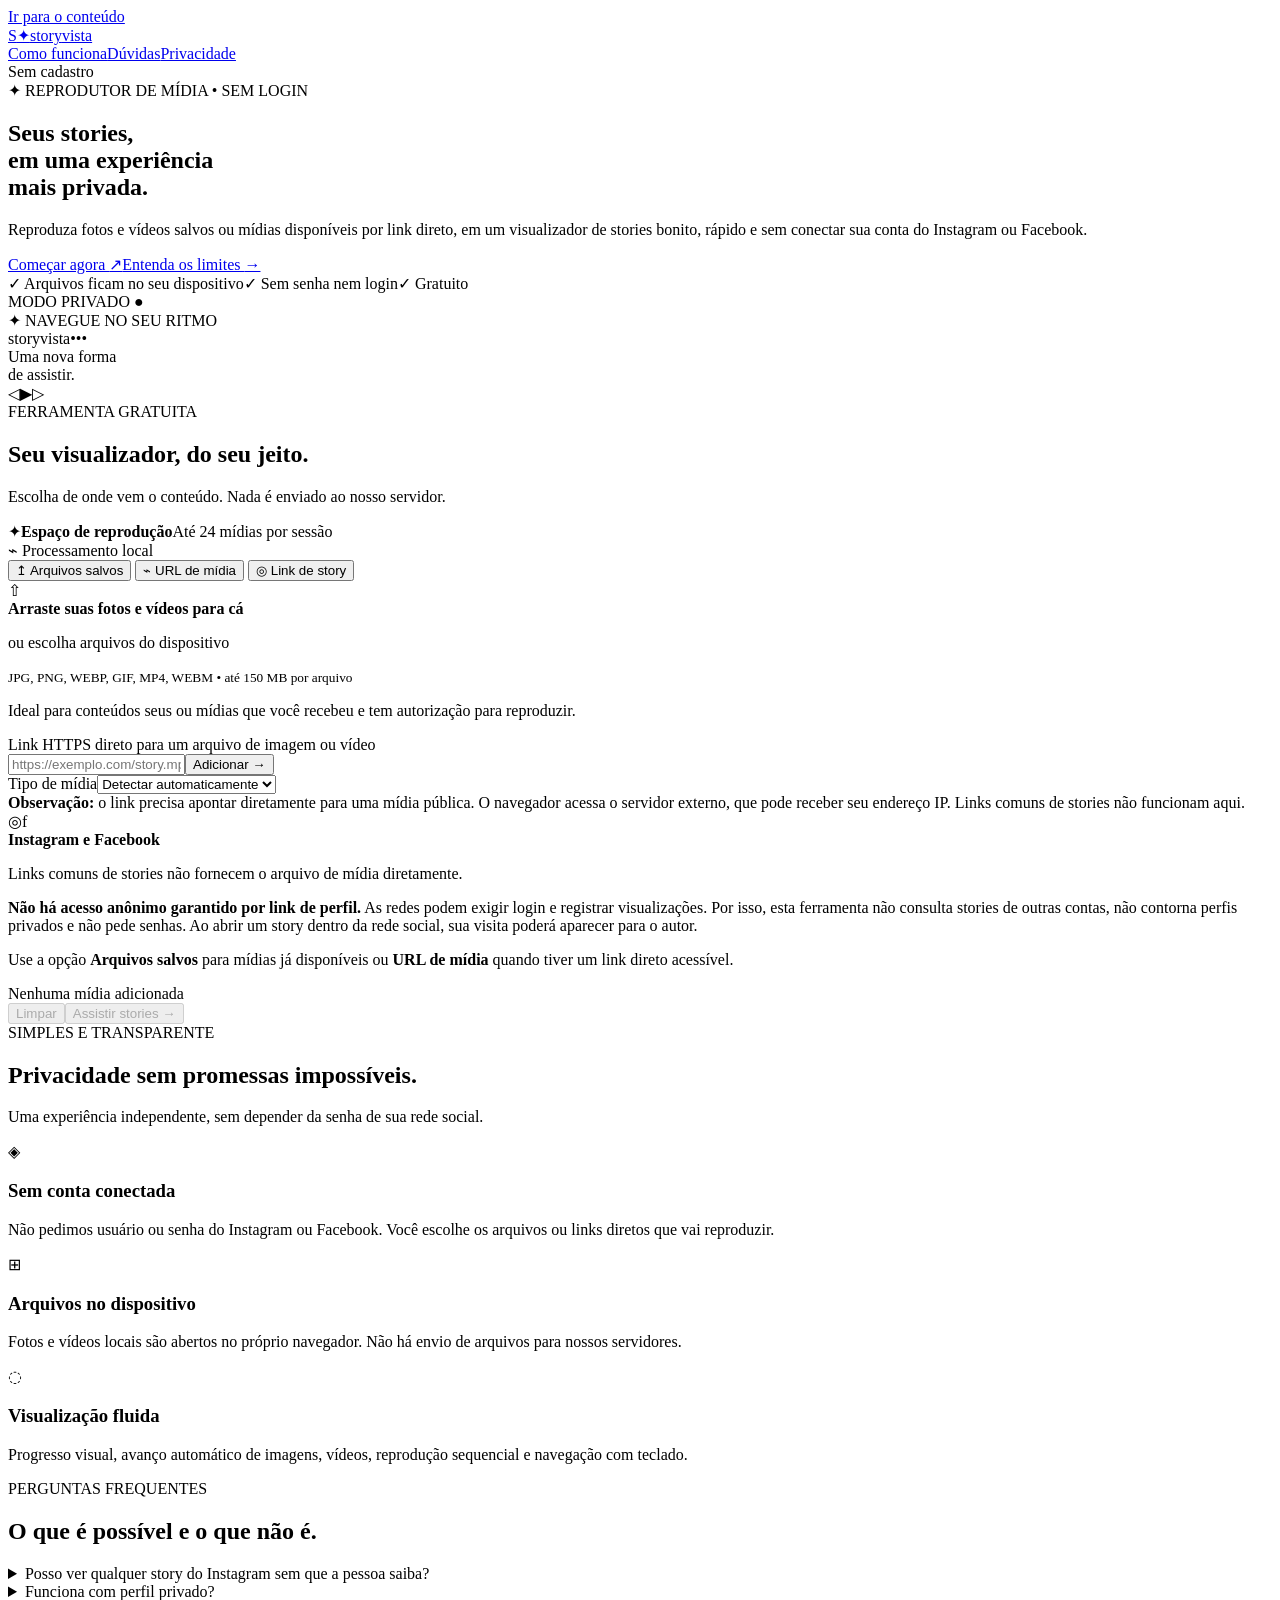
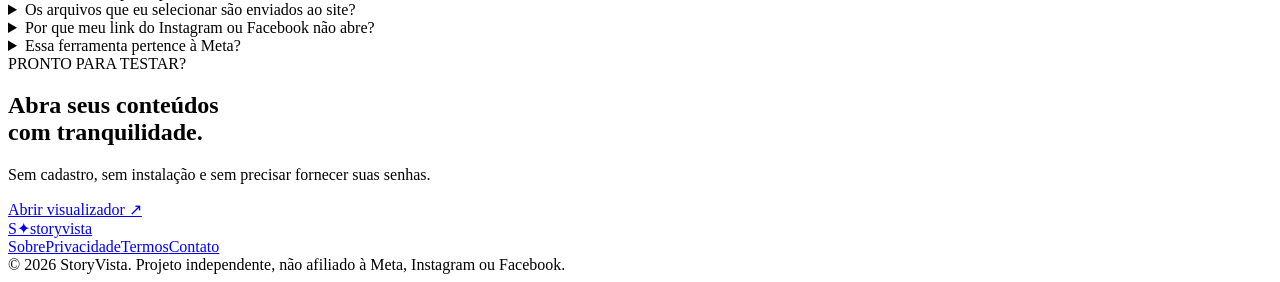
==== story-site/index.html @ d555f8d8 "Create StoryVista privacy-first media viewer landing and UI" ====
<!doctype html>
<html lang="pt-BR">
<head>
<meta charset="utf-8">
<meta name="viewport" content="width=device-width,initial-scale=1">
<meta name="theme-color" content="#101527">
<meta name="description" content="StoryVista: reproduza fotos e vídeos de stories que você tem permissão para acessar. Sem login, sem upload de arquivos ao servidor. Entenda os limites da privacidade nas redes sociais.">
<meta property="og:type" content="website">
<meta property="og:title" content="StoryVista — Visualizador privado de mídias">
<meta property="og:description" content="Abra arquivos e URLs diretas de mídia de stories, sem criar uma conta.">
<meta property="og:url" content="https://storyvista.onrender.com/">
<link rel="canonical" href="https://storyvista.onrender.com/">
<title>StoryVista — Visualizador privado de stories em fotos e vídeos</title>
<link rel="icon" href="/favicon.svg" type="image/svg+xml">
<link rel="stylesheet" href="/assets/styles.css">
</head>
<body>
<a class="skip-link" href="#principal">Ir para o conteúdo</a>
<header class="header"><div class="container nav">
<a class="brand" href="/" aria-label="StoryVista página inicial"><span class="brand-symbol">S<span class="spark">✦</span></span><span>story<span class="brand-accent">vista</span></span></a>
<nav class="nav-links" aria-label="Menu principal"><a href="#como-funciona">Como funciona</a><a href="#perguntas">Dúvidas</a><a href="/privacidade/">Privacidade</a></nav>
<span class="header-tag"><span class="status-dot"></span> Sem cadastro</span>
</div></header>
<main id="principal">
<section class="hero"><div class="container hero-grid">
<div class="hero-copy">
<div class="eyebrow"><span class="eyebrow-icon">✦</span> REPRODUTOR DE MÍDIA • SEM LOGIN</div>
<h1>Seus stories,<br><span class="gradient-text">em uma experiência</span><br>mais privada.</h1>
<p>Reproduza fotos e vídeos salvos ou mídias disponíveis por link direto, em um visualizador de stories bonito, rápido e sem conectar sua conta do Instagram ou Facebook.</p>
<div class="hero-buttons"><a class="btn btn-primary" href="#visualizador">Começar agora <span aria-hidden="true">↗</span></a><a class="btn btn-subtle" href="#como-funciona">Entenda os limites <span aria-hidden="true">→</span></a></div>
<div class="hero-trust"><span>✓ Arquivos ficam no seu dispositivo</span><span>✓ Sem senha nem login</span><span>✓ Gratuito</span></div>
</div>
<div class="hero-art" aria-hidden="true">
<div class="orbit orbit-one"></div><div class="orbit orbit-two"></div>
<div class="art-label one">MODO PRIVADO <span>●</span></div><div class="art-label two"><span>✦</span> NAVEGUE NO SEU RITMO</div>
<div class="mock-phone"><div class="mock-top"><span>storyvista</span><span>•••</span></div><div class="mock-progress"><i></i><i></i><i></i></div><div class="mock-image"><div class="floating-orb"></div><div class="mock-sun"></div><div class="mock-mountain first"></div><div class="mock-mountain second"></div><div class="mock-caption">Uma nova forma<br>de assistir.</div></div><div class="mock-bottom"><span>◁</span><span>▶</span><span>▷</span></div></div>
</div>
</div></section>
<section class="widget-section" id="visualizador"><div class="container">
<div class="section-heading"><span class="overline">FERRAMENTA GRATUITA</span><h2>Seu visualizador, do seu jeito.</h2><p>Escolha de onde vem o conteúdo. Nada é enviado ao nosso servidor.</p></div>
<div class="workspace">
<div class="workspace-heading"><div><span class="workspace-icon">✦</span><strong>Espaço de reprodução</strong><span class="workspace-sub">Até 24 mídias por sessão</span></div><span class="secure-label">⌁ Processamento local</span></div>
<div class="mode-tabs" role="tablist" aria-label="Fonte do conteúdo">
<button class="mode-tab active" role="tab" aria-selected="true" data-tab="arquivo" id="tab-arquivo">↥ <span>Arquivos salvos</span></button>
<button class="mode-tab" role="tab" aria-selected="false" data-tab="link" id="tab-link">⌁ <span>URL de mídia</span></button>
<button class="mode-tab" role="tab" aria-selected="false" data-tab="story" id="tab-story">◎ <span>Link de story</span></button>
</div>
<div class="panel" id="panel-arquivo" role="tabpanel" aria-labelledby="tab-arquivo">
<div class="dropzone" id="dropzone" tabindex="0" role="button" aria-label="Selecionar mídias do dispositivo">
<div class="upload-icon">⇧</div><strong>Arraste suas fotos e vídeos para cá</strong><p>ou <span class="inline-link">escolha arquivos do dispositivo</span></p><small>JPG, PNG, WEBP, GIF, MP4, WEBM • até 150 MB por arquivo</small>
<input id="file-input" type="file" accept="image/jpeg,image/png,image/webp,image/gif,video/mp4,video/webm,video/quicktime" multiple hidden>
</div>
<p class="helper">Ideal para conteúdos seus ou mídias que você recebeu e tem autorização para reproduzir.</p>
</div>
<div class="panel hidden" id="panel-link" role="tabpanel" aria-labelledby="tab-link">
<label class="input-label" for="media-url">Link HTTPS direto para um arquivo de imagem ou vídeo</label>
<div class="input-row"><input id="media-url" inputmode="url" autocomplete="url" placeholder="https://exemplo.com/story.mp4"><button id="add-url" class="btn btn-primary" type="button">Adicionar →</button></div>
<div class="field-row"><label for="media-kind">Tipo de mídia</label><select id="media-kind"><option value="auto">Detectar automaticamente</option><option value="image">Imagem</option><option value="video">Vídeo</option></select></div>
<div class="notice light"><strong>Observação:</strong> o link precisa apontar diretamente para uma mídia pública. O navegador acessa o servidor externo, que pode receber seu endereço IP. Links comuns de stories não funcionam aqui.</div>
</div>
<div class="panel hidden" id="panel-story" role="tabpanel" aria-labelledby="tab-story">
<div class="platforms"><span class="platform-bubble">◎</span><span class="platform-bubble">f</span><div><strong>Instagram e Facebook</strong><p>Links comuns de stories não fornecem o arquivo de mídia diretamente.</p></div></div>
<div class="notice warning"><strong>Não há acesso anônimo garantido por link de perfil.</strong> As redes podem exigir login e registrar visualizações. Por isso, esta ferramenta não consulta stories de outras contas, não contorna perfis privados e não pede senhas. Ao abrir um story dentro da rede social, sua visita poderá aparecer para o autor.</div>
<p class="helper">Use a opção <strong>Arquivos salvos</strong> para mídias já disponíveis ou <strong>URL de mídia</strong> quando tiver um link direto acessível.</p>
</div>
<div class="workspace-bottom"><div class="workspace-status"><span class="status-dot"></span> <span id="item-count" aria-live="polite">Nenhuma mídia adicionada</span></div><div class="workspace-actions"><button id="clear-items" class="text-btn" type="button" disabled>Limpar</button><button id="open-viewer" class="btn btn-primary" type="button" disabled>Assistir stories <span>→</span></button></div></div>
<div id="message" class="message hidden" role="status" aria-live="polite"></div>
<div id="media-list" class="media-list" aria-label="Itens adicionados"></div>
</div>
</div></section>
<section class="features" id="como-funciona"><div class="container">
<div class="section-heading left"><span class="overline">SIMPLES E TRANSPARENTE</span><h2>Privacidade sem promessas impossíveis.</h2><p>Uma experiência independente, sem depender da senha de sua rede social.</p></div>
<div class="feature-grid"><article class="feature-card"><div class="feature-icon violet">◈</div><h3>Sem conta conectada</h3><p>Não pedimos usuário ou senha do Instagram ou Facebook. Você escolhe os arquivos ou links diretos que vai reproduzir.</p></article>
<article class="feature-card"><div class="feature-icon turquoise">⊞</div><h3>Arquivos no dispositivo</h3><p>Fotos e vídeos locais são abertos no próprio navegador. Não há envio de arquivos para nossos servidores.</p></article>
<article class="feature-card"><div class="feature-icon amber">◌</div><h3>Visualização fluida</h3><p>Progresso visual, avanço automático de imagens, vídeos, reprodução sequencial e navegação com teclado.</p></article>
</div></div></section>
<section class="faq" id="perguntas"><div class="container"><div class="section-heading"><span class="overline">PERGUNTAS FREQUENTES</span><h2>O que é possível e o que não é.</h2></div><div class="faq-list">
<details><summary>Posso ver qualquer story do Instagram sem que a pessoa saiba?</summary><p>Não. A ferramenta não busca stories por nome de usuário e não consegue impedir que Instagram ou Facebook registrem uma visualização feita nas próprias plataformas. Só reproduz arquivos que você já possui ou URLs diretas acessíveis.</p></details>
<details><summary>Funciona com perfil privado?</summary><p>Não. Não acessamos perfis privados, conteúdo restrito, login de terceiros ou mídias que você não tem autorização para acessar.</p></details>
<details><summary>Os arquivos que eu selecionar são enviados ao site?</summary><p>Não. Arquivos selecionados do dispositivo são reproduzidos localmente. Já links remotos exigem uma conexão com o servidor que hospeda a mídia, que pode registrar sua conexão.</p></details>
<details><summary>Por que meu link do Instagram ou Facebook não abre?</summary><p>Porque um URL de story não é um URL direto de imagem ou vídeo. As redes sociais controlam a sessão, a privacidade e o acesso aos stories.</p></details>
<details><summary>Essa ferramenta pertence à Meta?</summary><p>Não. StoryVista é independente, sem vínculo, endosso ou integração oficial com Instagram, Facebook ou Meta.</p></details>
</div></div></section>
<section class="closing"><div class="container closing-inner"><div><span class="overline">PRONTO PARA TESTAR?</span><h2>Abra seus conteúdos<br>com tranquilidade.</h2><p>Sem cadastro, sem instalação e sem precisar fornecer suas senhas.</p></div><a class="btn btn-white" href="#visualizador">Abrir visualizador ↗</a></div></section>
</main>
<footer><div class="container footer-top"><a class="brand" href="/"><span class="brand-symbol">S<span class="spark">✦</span></span><span>story<span class="brand-accent">vista</span></span></a><nav aria-label="Links institucionais"><a href="/sobre/">Sobre</a><a href="/privacidade/">Privacidade</a><a href="/termos/">Termos</a><a href="https://github.com/isaacdelimacorreia-glitch/ferramenta-clara/issues" target="_blank" rel="noopener noreferrer">Contato</a></nav></div><div class="container footer-bottom">© 2026 StoryVista. Projeto independente, não afiliado à Meta, Instagram ou Facebook.</div></footer>
<dialog id="player" aria-label="Visualizador de mídias"><div class="player-shell"><div class="story-bars" id="story-bars"></div><div class="player-header"><span class="player-avatar">S</span><div><strong>storyvista</strong><span id="player-label">Seu conteúdo</span></div><button id="close-player" aria-label="Fechar visualizador">×</button></div><div class="player-stage" id="player-stage"><div id="player-content"></div><button class="tapzone previous" id="previous" aria-label="Anterior"></button><button class="tapzone next" id="next" aria-label="Próximo"></button></div><div class="player-footer"><button id="player-back" aria-label="Voltar">←</button><span id="player-position">1 de 1</span><button id="player-next" aria-label="Avançar">→</button></div></div></dialog>
<script src="/assets/app.js" defer></script>
</body></html>
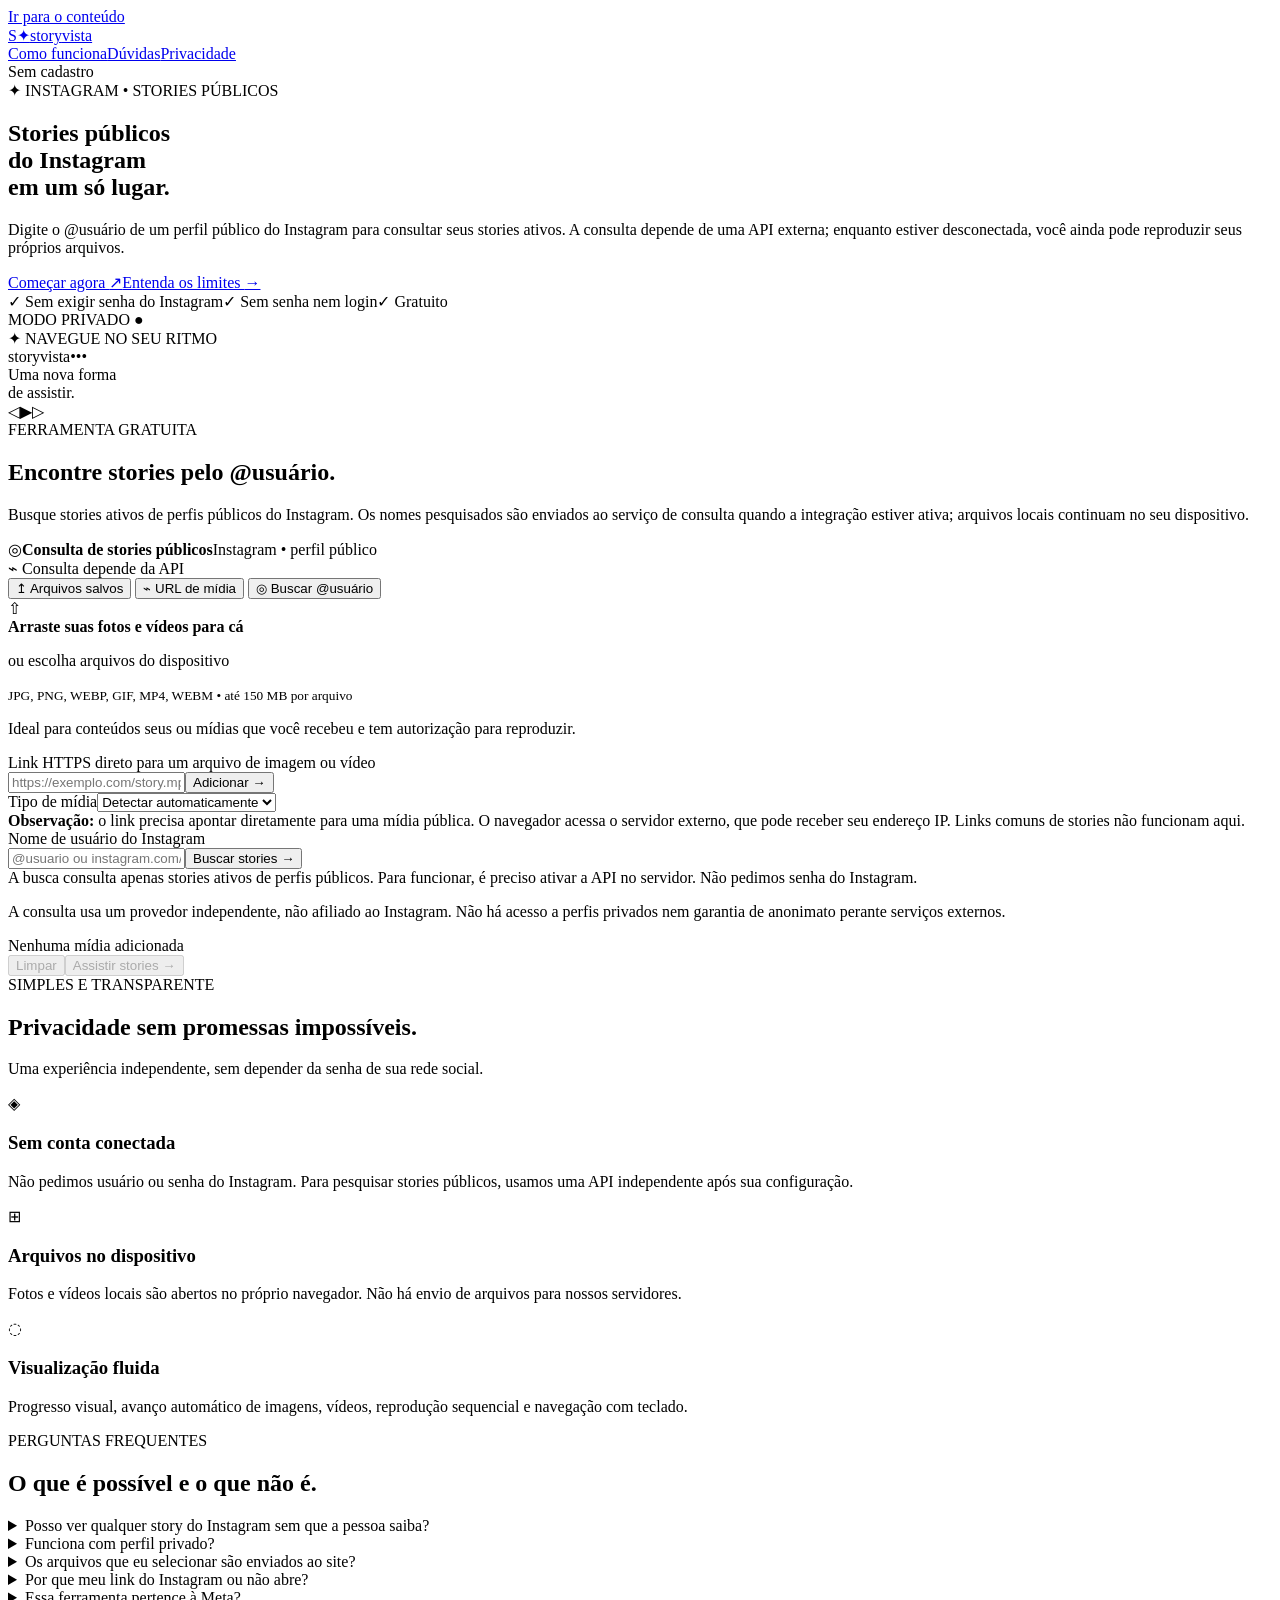
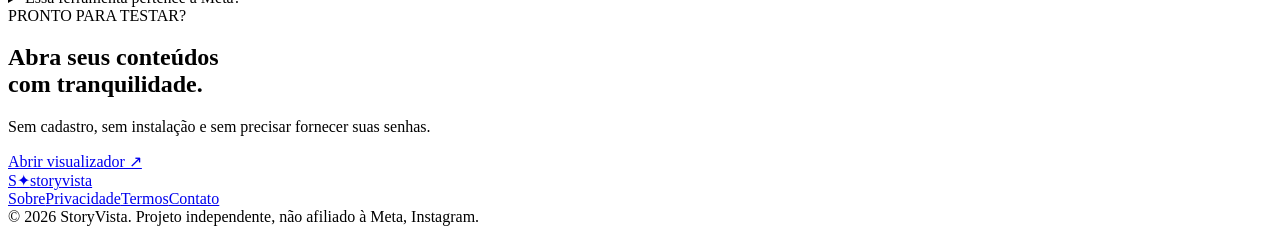
==== commit e4ac22e3: "Instagram only UI with profile search and no Facebook mentions" ====
--- a/story-site/index.html
+++ b/story-site/index.html
@@ -1,16 +1,16 @@
 <!doctype html>
 <html lang="pt-BR">
 <head>
-<meta charset="utf-8">
+<meta charset="utf-8"><meta name="referrer" content="no-referrer">
 <meta name="viewport" content="width=device-width,initial-scale=1">
 <meta name="theme-color" content="#101527">
-<meta name="description" content="StoryVista: reproduza fotos e vídeos de stories que você tem permissão para acessar. Sem login, sem upload de arquivos ao servidor. Entenda os limites da privacidade nas redes sociais.">
+<meta name="description" content="StoryVista: consulte stories ativos de perfis públicos do Instagram quando a integração estiver conectada, ou abra seus arquivos e links diretos. Sem senha do Instagram.">
 <meta property="og:type" content="website">
-<meta property="og:title" content="StoryVista — Visualizador privado de mídias">
-<meta property="og:description" content="Abra arquivos e URLs diretas de mídia de stories, sem criar uma conta.">
-<meta property="og:url" content="https://storyvista.onrender.com/">
-<link rel="canonical" href="https://storyvista.onrender.com/">
-<title>StoryVista — Visualizador privado de stories em fotos e vídeos</title>
+<meta property="og:title" content="StoryVista — Stories públicos do Instagram">
+<meta property="og:description" content="Busque por @usuário público do Instagram quando a API estiver ativa ou reproduza seus arquivos locais.">
+<meta property="og:url" content="https://storyvista-r8ex.onrender.com/">
+<link rel="canonical" href="https://storyvista-r8ex.onrender.com/">
+<title>StoryVista — Stories públicos do Instagram por usuário</title>
 <link rel="icon" href="/favicon.svg" type="image/svg+xml">
 <link rel="stylesheet" href="/assets/styles.css">
 </head>
@@ -24,11 +24,11 @@
 <main id="principal">
 <section class="hero"><div class="container hero-grid">
 <div class="hero-copy">
-<div class="eyebrow"><span class="eyebrow-icon">✦</span> REPRODUTOR DE MÍDIA • SEM LOGIN</div>
-<h1>Seus stories,<br><span class="gradient-text">em uma experiência</span><br>mais privada.</h1>
-<p>Reproduza fotos e vídeos salvos ou mídias disponíveis por link direto, em um visualizador de stories bonito, rápido e sem conectar sua conta do Instagram ou Facebook.</p>
+<div class="eyebrow"><span class="eyebrow-icon">✦</span> INSTAGRAM • STORIES PÚBLICOS</div>
+<h1>Stories públicos<br><span class="gradient-text">do Instagram</span><br>em um só lugar.</h1>
+<p>Digite o @usuário de um perfil público do Instagram para consultar seus stories ativos. A consulta depende de uma API externa; enquanto estiver desconectada, você ainda pode reproduzir seus próprios arquivos.</p>
 <div class="hero-buttons"><a class="btn btn-primary" href="#visualizador">Começar agora <span aria-hidden="true">↗</span></a><a class="btn btn-subtle" href="#como-funciona">Entenda os limites <span aria-hidden="true">→</span></a></div>
-<div class="hero-trust"><span>✓ Arquivos ficam no seu dispositivo</span><span>✓ Sem senha nem login</span><span>✓ Gratuito</span></div>
+<div class="hero-trust"><span>✓ Sem exigir senha do Instagram</span><span>✓ Sem senha nem login</span><span>✓ Gratuito</span></div>
 </div>
 <div class="hero-art" aria-hidden="true">
 <div class="orbit orbit-one"></div><div class="orbit orbit-two"></div>
@@ -37,15 +37,15 @@
 </div>
 </div></section>
 <section class="widget-section" id="visualizador"><div class="container">
-<div class="section-heading"><span class="overline">FERRAMENTA GRATUITA</span><h2>Seu visualizador, do seu jeito.</h2><p>Escolha de onde vem o conteúdo. Nada é enviado ao nosso servidor.</p></div>
+<div class="section-heading"><span class="overline">FERRAMENTA GRATUITA</span><h2>Encontre stories pelo @usuário.</h2><p>Busque stories ativos de perfis públicos do Instagram. Os nomes pesquisados são enviados ao serviço de consulta quando a integração estiver ativa; arquivos locais continuam no seu dispositivo.</p></div>
 <div class="workspace">
-<div class="workspace-heading"><div><span class="workspace-icon">✦</span><strong>Espaço de reprodução</strong><span class="workspace-sub">Até 24 mídias por sessão</span></div><span class="secure-label">⌁ Processamento local</span></div>
+<div class="workspace-heading"><div><span class="workspace-icon">◎</span><strong>Consulta de stories públicos</strong><span class="workspace-sub">Instagram • perfil público</span></div><span class="secure-label">⌁ Consulta depende da API</span></div>
 <div class="mode-tabs" role="tablist" aria-label="Fonte do conteúdo">
-<button class="mode-tab active" role="tab" aria-selected="true" data-tab="arquivo" id="tab-arquivo">↥ <span>Arquivos salvos</span></button>
+<button class="mode-tab" role="tab" aria-selected="false" data-tab="arquivo" id="tab-arquivo">↥ <span>Arquivos salvos</span></button>
 <button class="mode-tab" role="tab" aria-selected="false" data-tab="link" id="tab-link">⌁ <span>URL de mídia</span></button>
-<button class="mode-tab" role="tab" aria-selected="false" data-tab="story" id="tab-story">◎ <span>Link de story</span></button>
+<button class="mode-tab active" role="tab" aria-selected="true" data-tab="story" id="tab-story">◎ <span>Buscar @usuário</span></button>
 </div>
-<div class="panel" id="panel-arquivo" role="tabpanel" aria-labelledby="tab-arquivo">
+<div class="panel hidden" id="panel-arquivo" role="tabpanel" aria-labelledby="tab-arquivo">
 <div class="dropzone" id="dropzone" tabindex="0" role="button" aria-label="Selecionar mídias do dispositivo">
 <div class="upload-icon">⇧</div><strong>Arraste suas fotos e vídeos para cá</strong><p>ou <span class="inline-link">escolha arquivos do dispositivo</span></p><small>JPG, PNG, WEBP, GIF, MP4, WEBM • até 150 MB por arquivo</small>
 <input id="file-input" type="file" accept="image/jpeg,image/png,image/webp,image/gif,video/mp4,video/webm,video/quicktime" multiple hidden>
@@ -58,10 +58,14 @@
 <div class="field-row"><label for="media-kind">Tipo de mídia</label><select id="media-kind"><option value="auto">Detectar automaticamente</option><option value="image">Imagem</option><option value="video">Vídeo</option></select></div>
 <div class="notice light"><strong>Observação:</strong> o link precisa apontar diretamente para uma mídia pública. O navegador acessa o servidor externo, que pode receber seu endereço IP. Links comuns de stories não funcionam aqui.</div>
 </div>
-<div class="panel hidden" id="panel-story" role="tabpanel" aria-labelledby="tab-story">
-<div class="platforms"><span class="platform-bubble">◎</span><span class="platform-bubble">f</span><div><strong>Instagram e Facebook</strong><p>Links comuns de stories não fornecem o arquivo de mídia diretamente.</p></div></div>
-<div class="notice warning"><strong>Não há acesso anônimo garantido por link de perfil.</strong> As redes podem exigir login e registrar visualizações. Por isso, esta ferramenta não consulta stories de outras contas, não contorna perfis privados e não pede senhas. Ao abrir um story dentro da rede social, sua visita poderá aparecer para o autor.</div>
-<p class="helper">Use a opção <strong>Arquivos salvos</strong> para mídias já disponíveis ou <strong>URL de mídia</strong> quando tiver um link direto acessível.</p>
+<div class="panel" id="panel-story" role="tabpanel" aria-labelledby="tab-story">
+<form id="ig-form" autocomplete="off">
+  <label class="input-label" for="ig-username">Nome de usuário do Instagram</label>
+  <div class="input-row"><input id="ig-username" name="username" inputmode="text" autocomplete="off" autocapitalize="none" spellcheck="false" placeholder="@usuario ou instagram.com/usuario" maxlength="120" required><button class="btn btn-primary" id="ig-search" type="submit">Buscar stories →</button></div>
+</form>
+<div id="ig-status" class="notice light" role="status" aria-live="polite">A busca consulta apenas stories ativos de perfis públicos. Para funcionar, é preciso ativar a API no servidor. Não pedimos senha do Instagram.</div>
+<div id="ig-results" class="media-list" aria-label="Stories encontrados"></div>
+<p class="helper">A consulta usa um provedor independente, não afiliado ao Instagram. Não há acesso a perfis privados nem garantia de anonimato perante serviços externos.</p>
 </div>
 <div class="workspace-bottom"><div class="workspace-status"><span class="status-dot"></span> <span id="item-count" aria-live="polite">Nenhuma mídia adicionada</span></div><div class="workspace-actions"><button id="clear-items" class="text-btn" type="button" disabled>Limpar</button><button id="open-viewer" class="btn btn-primary" type="button" disabled>Assistir stories <span>→</span></button></div></div>
 <div id="message" class="message hidden" role="status" aria-live="polite"></div>
@@ -70,20 +74,20 @@
 </div></section>
 <section class="features" id="como-funciona"><div class="container">
 <div class="section-heading left"><span class="overline">SIMPLES E TRANSPARENTE</span><h2>Privacidade sem promessas impossíveis.</h2><p>Uma experiência independente, sem depender da senha de sua rede social.</p></div>
-<div class="feature-grid"><article class="feature-card"><div class="feature-icon violet">◈</div><h3>Sem conta conectada</h3><p>Não pedimos usuário ou senha do Instagram ou Facebook. Você escolhe os arquivos ou links diretos que vai reproduzir.</p></article>
+<div class="feature-grid"><article class="feature-card"><div class="feature-icon violet">◈</div><h3>Sem conta conectada</h3><p>Não pedimos usuário ou senha do Instagram. Para pesquisar stories públicos, usamos uma API independente após sua configuração.</p></article>
 <article class="feature-card"><div class="feature-icon turquoise">⊞</div><h3>Arquivos no dispositivo</h3><p>Fotos e vídeos locais são abertos no próprio navegador. Não há envio de arquivos para nossos servidores.</p></article>
 <article class="feature-card"><div class="feature-icon amber">◌</div><h3>Visualização fluida</h3><p>Progresso visual, avanço automático de imagens, vídeos, reprodução sequencial e navegação com teclado.</p></article>
 </div></div></section>
 <section class="faq" id="perguntas"><div class="container"><div class="section-heading"><span class="overline">PERGUNTAS FREQUENTES</span><h2>O que é possível e o que não é.</h2></div><div class="faq-list">
-<details><summary>Posso ver qualquer story do Instagram sem que a pessoa saiba?</summary><p>Não. A ferramenta não busca stories por nome de usuário e não consegue impedir que Instagram ou Facebook registrem uma visualização feita nas próprias plataformas. Só reproduz arquivos que você já possui ou URLs diretas acessíveis.</p></details>
+<details><summary>Posso ver qualquer story do Instagram sem que a pessoa saiba?</summary><p>A ferramenta pode consultar stories de perfis públicos por uma API de terceiros quando ativada, mas não garante anonimato absoluto. Consultas e acessos feitos no Instagram podem ser registrados pela plataforma.</p></details>
 <details><summary>Funciona com perfil privado?</summary><p>Não. Não acessamos perfis privados, conteúdo restrito, login de terceiros ou mídias que você não tem autorização para acessar.</p></details>
 <details><summary>Os arquivos que eu selecionar são enviados ao site?</summary><p>Não. Arquivos selecionados do dispositivo são reproduzidos localmente. Já links remotos exigem uma conexão com o servidor que hospeda a mídia, que pode registrar sua conexão.</p></details>
-<details><summary>Por que meu link do Instagram ou Facebook não abre?</summary><p>Porque um URL de story não é um URL direto de imagem ou vídeo. As redes sociais controlam a sessão, a privacidade e o acesso aos stories.</p></details>
-<details><summary>Essa ferramenta pertence à Meta?</summary><p>Não. StoryVista é independente, sem vínculo, endosso ou integração oficial com Instagram, Facebook ou Meta.</p></details>
+<details><summary>Por que meu link do Instagram ou  não abre?</summary><p>Porque a URL de um story não é um arquivo direto de vídeo ou imagem. Para pesquisar, use a aba Buscar @usuário, quando a API estiver ativada.</p></details>
+<details><summary>Essa ferramenta pertence à Meta?</summary><p>Não. StoryVista é independente, sem vínculo, endosso ou integração oficial com Instagram ou Meta.</p></details>
 </div></div></section>
 <section class="closing"><div class="container closing-inner"><div><span class="overline">PRONTO PARA TESTAR?</span><h2>Abra seus conteúdos<br>com tranquilidade.</h2><p>Sem cadastro, sem instalação e sem precisar fornecer suas senhas.</p></div><a class="btn btn-white" href="#visualizador">Abrir visualizador ↗</a></div></section>
 </main>
-<footer><div class="container footer-top"><a class="brand" href="/"><span class="brand-symbol">S<span class="spark">✦</span></span><span>story<span class="brand-accent">vista</span></span></a><nav aria-label="Links institucionais"><a href="/sobre/">Sobre</a><a href="/privacidade/">Privacidade</a><a href="/termos/">Termos</a><a href="https://github.com/isaacdelimacorreia-glitch/ferramenta-clara/issues" target="_blank" rel="noopener noreferrer">Contato</a></nav></div><div class="container footer-bottom">© 2026 StoryVista. Projeto independente, não afiliado à Meta, Instagram ou Facebook.</div></footer>
+<footer><div class="container footer-top"><a class="brand" href="/"><span class="brand-symbol">S<span class="spark">✦</span></span><span>story<span class="brand-accent">vista</span></span></a><nav aria-label="Links institucionais"><a href="/sobre/">Sobre</a><a href="/privacidade/">Privacidade</a><a href="/termos/">Termos</a><a href="https://github.com/isaacdelimacorreia-glitch/ferramenta-clara/issues" target="_blank" rel="noopener noreferrer">Contato</a></nav></div><div class="container footer-bottom">© 2026 StoryVista. Projeto independente, não afiliado à Meta, Instagram.</div></footer>
 <dialog id="player" aria-label="Visualizador de mídias"><div class="player-shell"><div class="story-bars" id="story-bars"></div><div class="player-header"><span class="player-avatar">S</span><div><strong>storyvista</strong><span id="player-label">Seu conteúdo</span></div><button id="close-player" aria-label="Fechar visualizador">×</button></div><div class="player-stage" id="player-stage"><div id="player-content"></div><button class="tapzone previous" id="previous" aria-label="Anterior"></button><button class="tapzone next" id="next" aria-label="Próximo"></button></div><div class="player-footer"><button id="player-back" aria-label="Voltar">←</button><span id="player-position">1 de 1</span><button id="player-next" aria-label="Avançar">→</button></div></div></dialog>
 <script src="/assets/app.js" defer></script>
 </body></html>
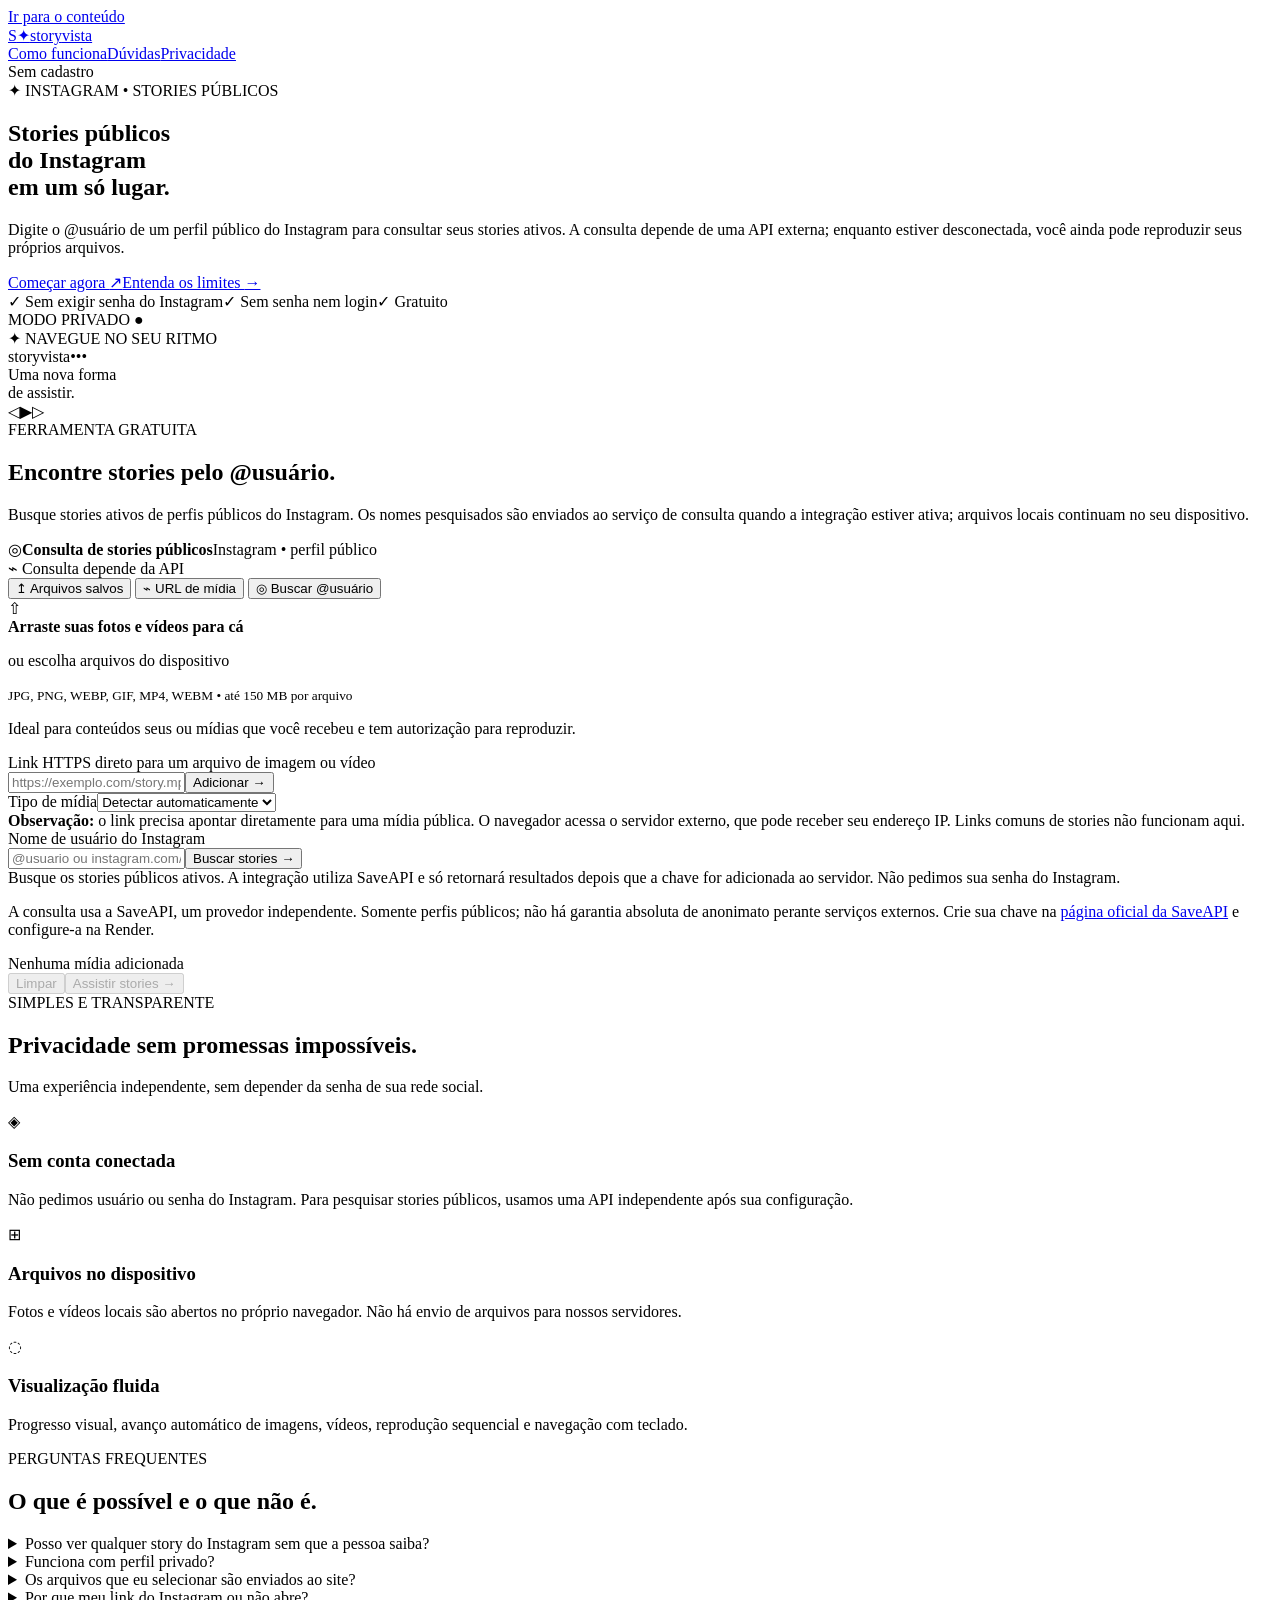
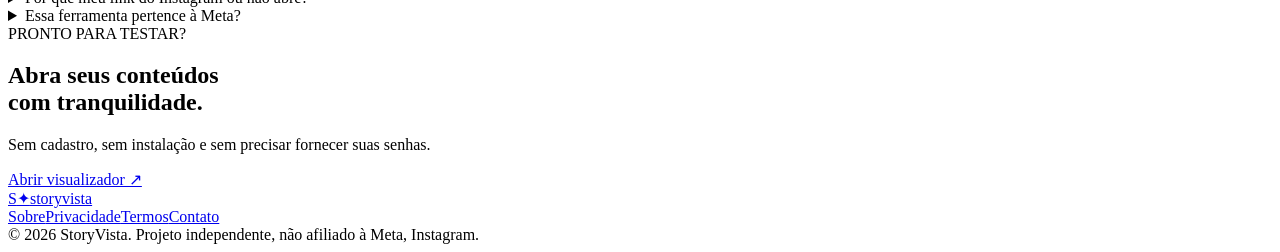
==== commit 4ab24620: "Document SaveAPI replacement and update Instagram-only setup" ====
--- a/story-site/index.html
+++ b/story-site/index.html
@@ -63,9 +63,9 @@
   <label class="input-label" for="ig-username">Nome de usuário do Instagram</label>
   <div class="input-row"><input id="ig-username" name="username" inputmode="text" autocomplete="off" autocapitalize="none" spellcheck="false" placeholder="@usuario ou instagram.com/usuario" maxlength="120" required><button class="btn btn-primary" id="ig-search" type="submit">Buscar stories →</button></div>
 </form>
-<div id="ig-status" class="notice light" role="status" aria-live="polite">A busca consulta apenas stories ativos de perfis públicos. Para funcionar, é preciso ativar a API no servidor. Não pedimos senha do Instagram.</div>
+<div id="ig-status" class="notice light" role="status" aria-live="polite">Busque os stories públicos ativos. A integração utiliza SaveAPI e só retornará resultados depois que a chave for adicionada ao servidor. Não pedimos sua senha do Instagram.</div>
 <div id="ig-results" class="media-list" aria-label="Stories encontrados"></div>
-<p class="helper">A consulta usa um provedor independente, não afiliado ao Instagram. Não há acesso a perfis privados nem garantia de anonimato perante serviços externos.</p>
+<p class="helper">A consulta usa a SaveAPI, um provedor independente. Somente perfis públicos; não há garantia absoluta de anonimato perante serviços externos. Crie sua chave na <a href="https://saveapi.org/en/signup/" rel="noopener noreferrer" target="_blank">página oficial da SaveAPI</a> e configure-a na Render.</p>
 </div>
 <div class="workspace-bottom"><div class="workspace-status"><span class="status-dot"></span> <span id="item-count" aria-live="polite">Nenhuma mídia adicionada</span></div><div class="workspace-actions"><button id="clear-items" class="text-btn" type="button" disabled>Limpar</button><button id="open-viewer" class="btn btn-primary" type="button" disabled>Assistir stories <span>→</span></button></div></div>
 <div id="message" class="message hidden" role="status" aria-live="polite"></div>
